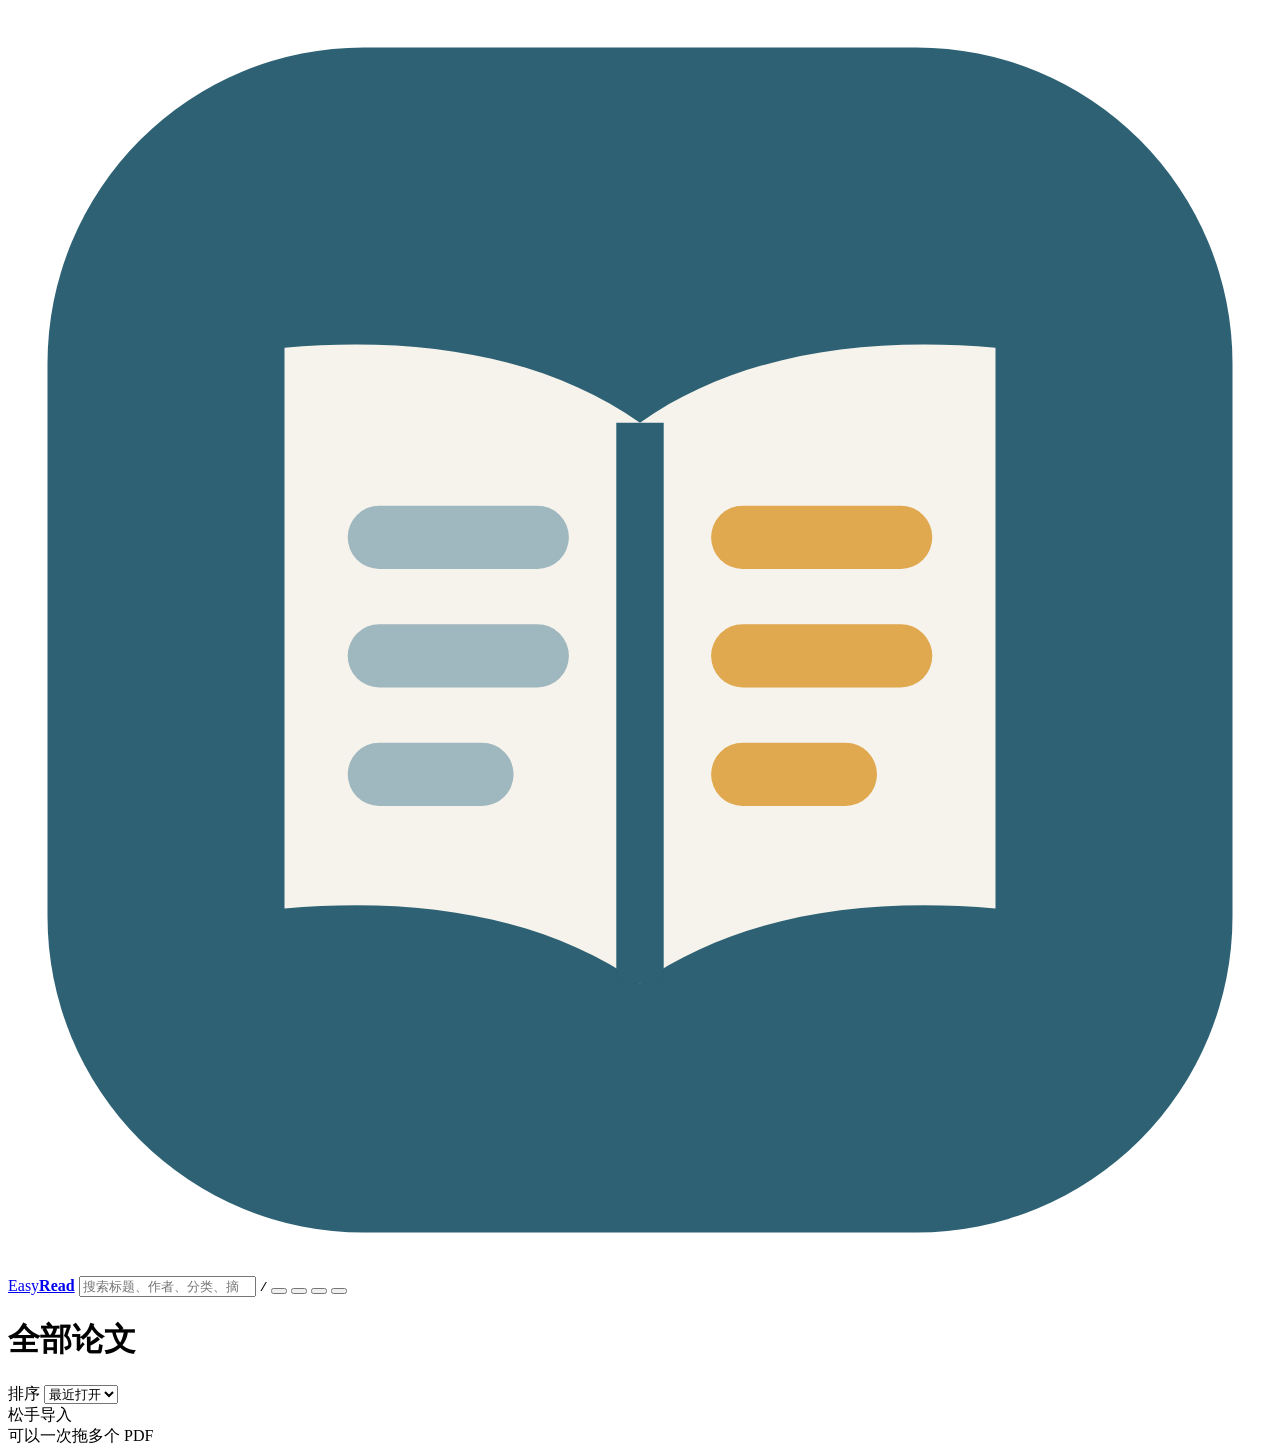
==== easyread/web/library.html @ 26802f76 "在 EasyRead v1.0.0 上的改动：随文看图、右侧面板拖宽、捏合改字号 这一个提交里还包含此前在 v1.0.0 压缩包上做的本地改动（全文搜索、全库备份、导出中文 PDF、 朗读、图片灯箱、" ====
<!doctype html>
<html lang="zh-CN">
<head>
<meta charset="utf-8">
<meta name="viewport" content="width=device-width, initial-scale=1">
<title>EasyRead · 文献库</title>
<link rel="icon" href="/web/favicon.svg">
<link rel="stylesheet" href="/web/css/base.css">
<link rel="stylesheet" href="/web/css/library.css">
<link rel="stylesheet" href="/web/css/settings.css">
<script>try{var p=JSON.parse((localStorage.getItem("easyread-prefs")||localStorage.getItem("coread-prefs"))||"{}");var d=p.theme==="dark"||(p.theme!=="light"&&matchMedia("(prefers-color-scheme: dark)").matches);document.documentElement.dataset.theme=d?"dark":"light"}catch(e){}</script>
</head>
<body>
<header class="topbar">
  <a class="brand" href="/"><svg class="mark" aria-hidden="true" viewBox="0 0 32 32"><rect x="1" y="1" width="30" height="30" rx="8" fill="#2d6173"/><path d="M16 10.5C13.6 8.8 10.4 8.3 7 8.6v14.2c3.4-.3 6.6.2 9 1.9 2.4-1.7 5.6-2.2 9-1.9V8.6c-3.4-.3-6.6.2-9 1.9z" fill="#f6f3ec"/><path d="M16 10.5v14.2" stroke="#2d6173" stroke-width="1.2"/><path d="M9.4 13.4h4M9.4 16.4h4M9.4 19.4h2.6" stroke="#9fb7bf" stroke-width="1.6" stroke-linecap="round"/><path d="M18.6 13.4h4M18.6 16.4h4M18.6 19.4h2.6" stroke="#e0a84f" stroke-width="1.6" stroke-linecap="round"/></svg><span>Easy<b>Read</b></span></a>
  <label class="search">
    <span class="si"></span>
    <input id="q" type="search" placeholder="搜索标题、作者、分类、摘要" autocomplete="off">
    <kbd>/</kbd>
  </label>
  <span class="grow"></span>
  <button class="engine-chip" id="engineChip"></button>
  <button class="btn accent" id="importBtn"></button>
  <button class="btn icon" id="helpBtn" title="帮助与快捷键（?）"></button>
  <button class="btn icon" id="settingsBtn" title="设置"></button>
</header>

<div class="lib">
  <nav class="side" id="side"></nav>
  <main class="main">
    <div class="list-head">
      <h1 id="viewTitle">全部论文</h1>
      <span class="count" id="count"></span>
      <span class="grow"></span>
      <label class="sort">排序
        <select id="sort" class="input">
          <option value="opened">最近打开</option>
          <option value="added">最近添加</option>
          <option value="progress">阅读进度</option>
          <option value="year">发表年份</option>
          <option value="title">标题</option>
        </select>
      </label>
    </div>
    <div id="list" class="list" role="listbox" tabindex="0"></div>
  </main>
  <aside class="detail" id="detail"></aside>
</div>

<div class="drop-overlay" id="dropOverlay"><div><div class="big">松手导入</div><div class="hint">可以一次拖多个 PDF</div></div></div>

<div class="dialog-backdrop" id="importDlg"><div class="dialog" role="dialog" aria-label="导入论文"></div></div>
<div class="dialog-backdrop" id="settingsDlg"><div class="dialog wide" role="dialog" aria-label="设置"></div></div>
<div class="dialog-backdrop" id="textDlg"><div class="dialog wide" role="dialog"></div></div>
<input type="file" id="fileInput" accept="application/pdf,.pdf" multiple hidden>
<div id="toast" role="status"></div>

<script src="/web/js/common/util.js"></script>
<script src="/web/js/common/confirm.js"></script>
<script src="/web/js/common/features.js"></script>
<script src="/web/js/library/app.js"></script>
<script src="/web/js/library/sidebar.js"></script>
<script src="/web/js/library/detail.js"></script>
<script src="/web/js/library/import.js"></script>
<script src="/web/js/library/search.js"></script>
<script src="/web/js/common/settings-models.js"></script>
<script src="/web/js/common/settings.js"></script>
<script src="/web/js/common/settings-tabs.js"></script>
<script src="/web/js/common/settings-chat.js"></script>
<script src="/web/js/library/settings-library.js"></script>
<script src="/web/js/library/help.js"></script>
</body>
</html>
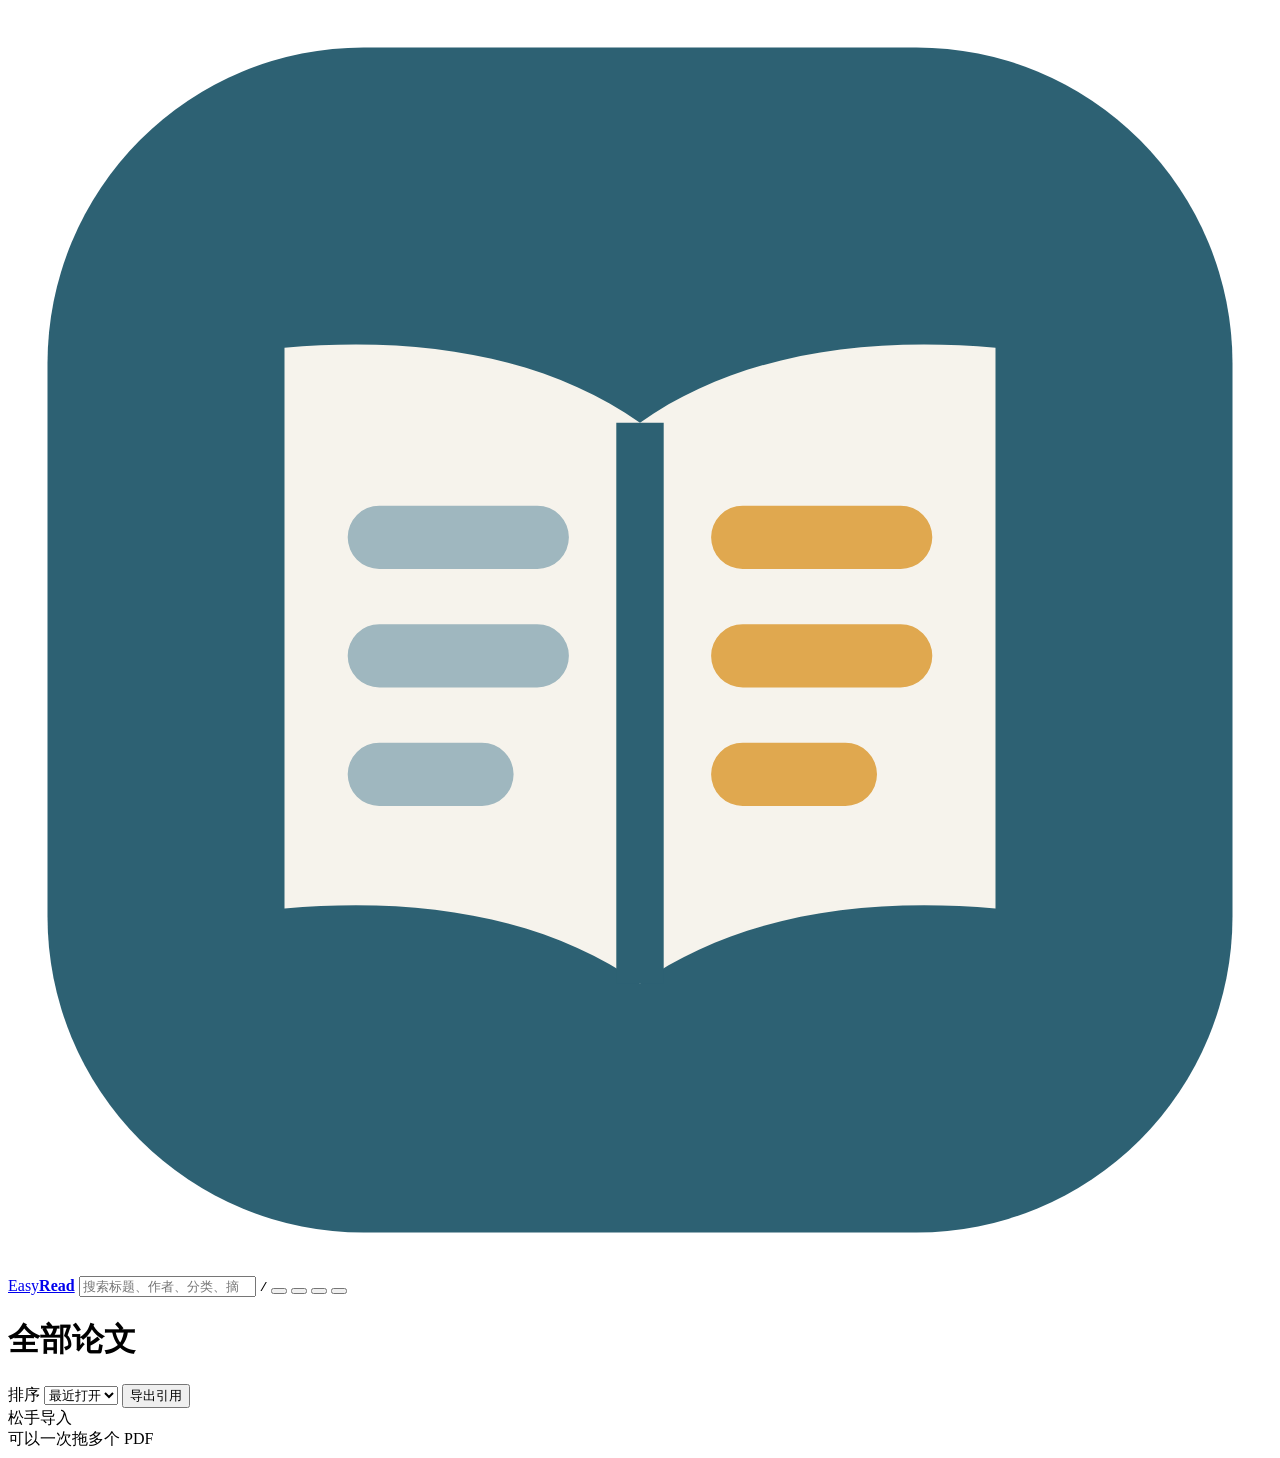
==== commit 2fe285a6: "常读文献的 10 个功能：引用追溯、缩写、图表一览、笔记中心、阅读统计、多选对比 读：作者-年份引用可点；参考文献反查正文引用处、库中已有直接打开、一键导入或学术搜索； 缩写词自动识别与悬停释义；图表" ====
--- a/easyread/web/library.html
+++ b/easyread/web/library.html
@@ -39,8 +39,11 @@
           <option value="progress">阅读进度</option>
           <option value="year">发表年份</option>
           <option value="title">标题</option>
+          <option value="cited">库内被引</option>
+          <option value="readtime">阅读时长</option>
         </select>
       </label>
+      <button class="btn sm line" id="exportView" title="把当前列表里的论文导出成 BibTeX / 引用列表">导出引用</button>
     </div>
     <div id="list" class="list" role="listbox" tabindex="0"></div>
   </main>
@@ -63,6 +66,8 @@
 <script src="/web/js/library/detail.js"></script>
 <script src="/web/js/library/import.js"></script>
 <script src="/web/js/library/search.js"></script>
+<script src="/web/js/library/tools.js"></script>
+<script src="/web/js/library/batch.js"></script>
 <script src="/web/js/common/settings-models.js"></script>
 <script src="/web/js/common/settings.js"></script>
 <script src="/web/js/common/settings-tabs.js"></script>
